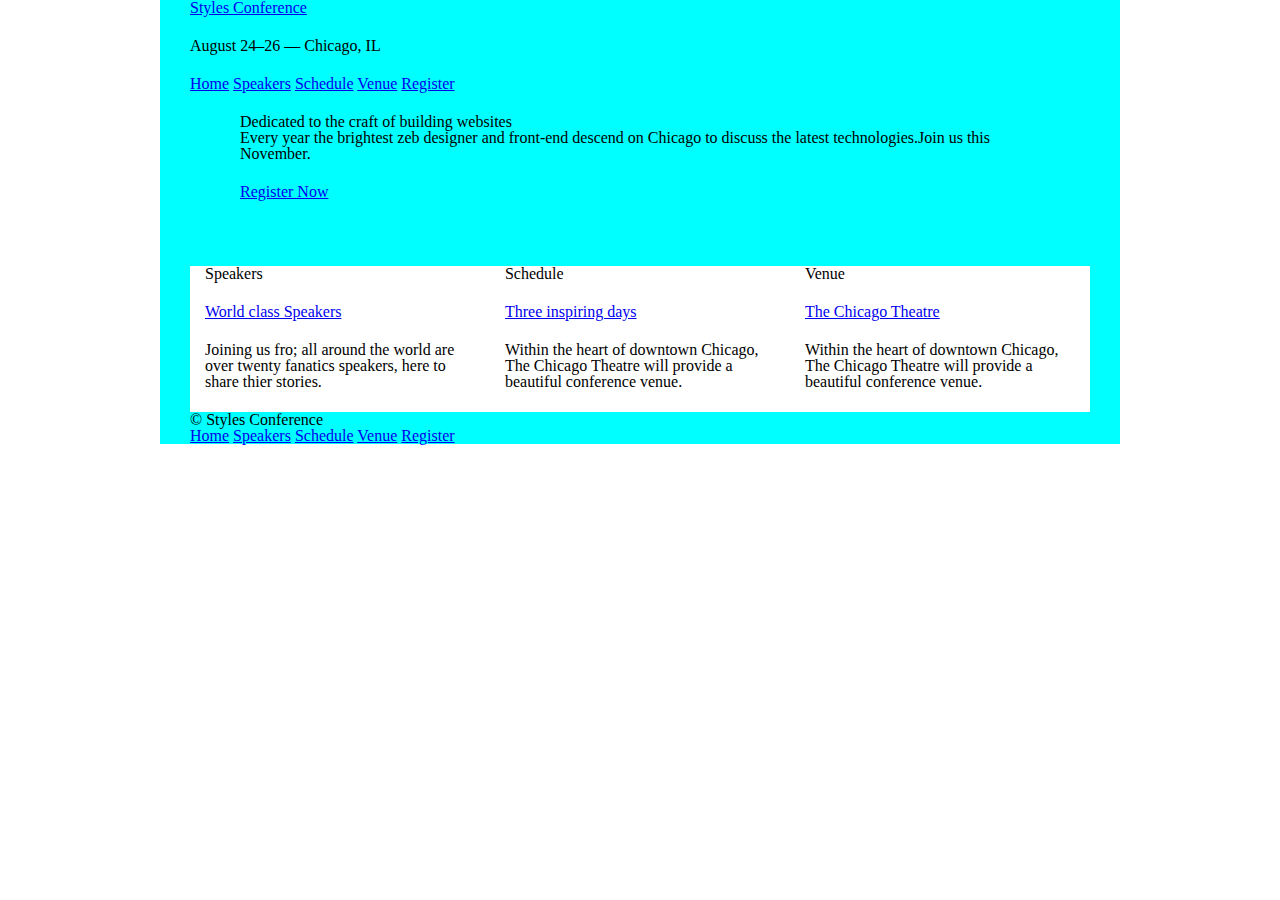
==== index.html @ ffcaada5 "first commit" ====
<!DOCTYPE html>
<html lang="en">

<head>
    <meta charset="UTF-8">
    <meta name="viewport" content="width=device-width, initial-scale=1.0">
    <title>Styles conference</title>
    <link rel="stylesheet" href="./assets/styles_sheets/main.css">
</head>

<body>
    <header class="container">
        <a href="index.html">
            <h1>Styles Conference</h1>
        </a>
        <h3>August 24&ndash;26 &mdash; Chicago, IL</h3>
        <nav>
            <a href="index.html">Home</a>
            <a href="speaker.html">Speakers</a>
            <a href="schedule.html">Schedule</a>
            <a href="venue.html">Venue</a>
            <a href="register.html">Register</a>
        </nav>
    </header>

    <section class="hero container">
        <h2>Dedicated to the craft of building websites</h2>
        <p>Every year the brightest zeb designer and front-end descend on Chicago to discuss the latest
            technologies.Join us this November.
        </p>
        <a href="register.html">Register Now</a>
    </section>
    
    <section class="container grid">
        <section class="col-1-3">
            <h5>Speakers</h5>
            <a href="speakers.html">
                <h3>World class Speakers</h3>
            </a>
            <p>Joining us fro; all around the world are over twenty fanatics speakers, here to share thier stories.</p>
        </section><!--
        --><section class="col-1-3">
            <h5>Schedule</h5>
            <a href="schedule.html">
                <h3>Three inspiring days</h3>
            </a>
            <p>Within the heart of downtown Chicago, The Chicago Theatre will provide a beautiful conference venue.</p>
        </section><!--
        --><section class="col-1-3">
            <h5>Venue</h5>
            <a href="venue.html">
                <h3>The Chicago Theatre</h3>
            </a>
            <p>Within the heart of downtown Chicago, The Chicago Theatre will provide a beautiful conference venue.</p>
        </section>
    </section>
    <footer class="container">
        <small>&copy; Styles Conference</small>
        <nav>
            <a href="index.html">Home</a>
            <a href="speaker.html">Speakers</a>
            <a href="schedule.html">Schedule</a>
            <a href="venue.html">Venue</a>
            <a href="register.html">Register</a>
        </nav>
    </footer>
</body>

</html>
---- assets/styles_sheets/main.css ----
/* http://meyerweb.com/eric/tools/css/reset/ 
   v2.0 | 20110126
   License: none (public domain)
*/

html, body, div, span, applet, object, iframe,
h1, h2, h3, h4, h5, h6, p, blockquote, pre,
a, abbr, acronym, address, big, cite, code,
del, dfn, em, img, ins, kbd, q, s, samp,
small, strike, strong, sub, sup, tt, var,
b, u, i, center,
dl, dt, dd, ol, ul, li,
fieldset, form, label, legend,
table, caption, tbody, tfoot, thead, tr, th, td,
article, aside, canvas, details, embed, 
figure, figcaption, footer, header, hgroup, 
menu, nav, output, ruby, section, summary,
time, mark, audio, video {
	margin: 0;
	padding: 0;
	border: 0;
	font-size: 100%;
	font: inherit;
	vertical-align: baseline;
}
/* HTML5 display-role reset for older browsers */
article, aside, details, figcaption, figure, 
footer, header, hgroup, menu, nav, section {
	display: block;
}
body {
	line-height: 1;
}
ol, ul {
	list-style: none;
}
blockquote, q {
	quotes: none;
}
blockquote:before, blockquote:after,
q:before, q:after {
	content: '';
	content: none;
}
table {
	border-collapse: collapse;
	border-spacing: 0;
}
/* 
=============================================================================
GRID STYLES
=============================================================================
*/
*,
*:before,
*:after{
    -webkit-box-sizing: content-box;
    -moz-box-sizing: border-box;
     box-sizing: border-box;
}
.container{
    width: 960px;
    background-color: aqua;
    margin: 0 auto;
    padding: 0 20px;
}
/* 
=============================================================================
TYPOGRAPHY
=============================================================================
*/
h1, h3,h4,h5, p{
    margin-bottom: 22px;
}
/* 
=============================================================================
col
=============================================================================
*/
.col-1-3{
	width: 33.33%;
	background-color: white;
}
.col-2-2{
	width: 66.66%;
}
.col-1-3,
.col-2-2{
	display: inline-block;
	vertical-align: top;
}
.grid,
.col-1-3,
.col-2-2{
	padding-left: 15px;
	padding-right: 15px;
}
.container,
.grid{
	margin: 0px auto;
	width: 960px;
}
.container{
	padding-left: 30px;
	padding-right: 30px;
}
.hero{
	padding: 22px 80px 66px 80px;
}
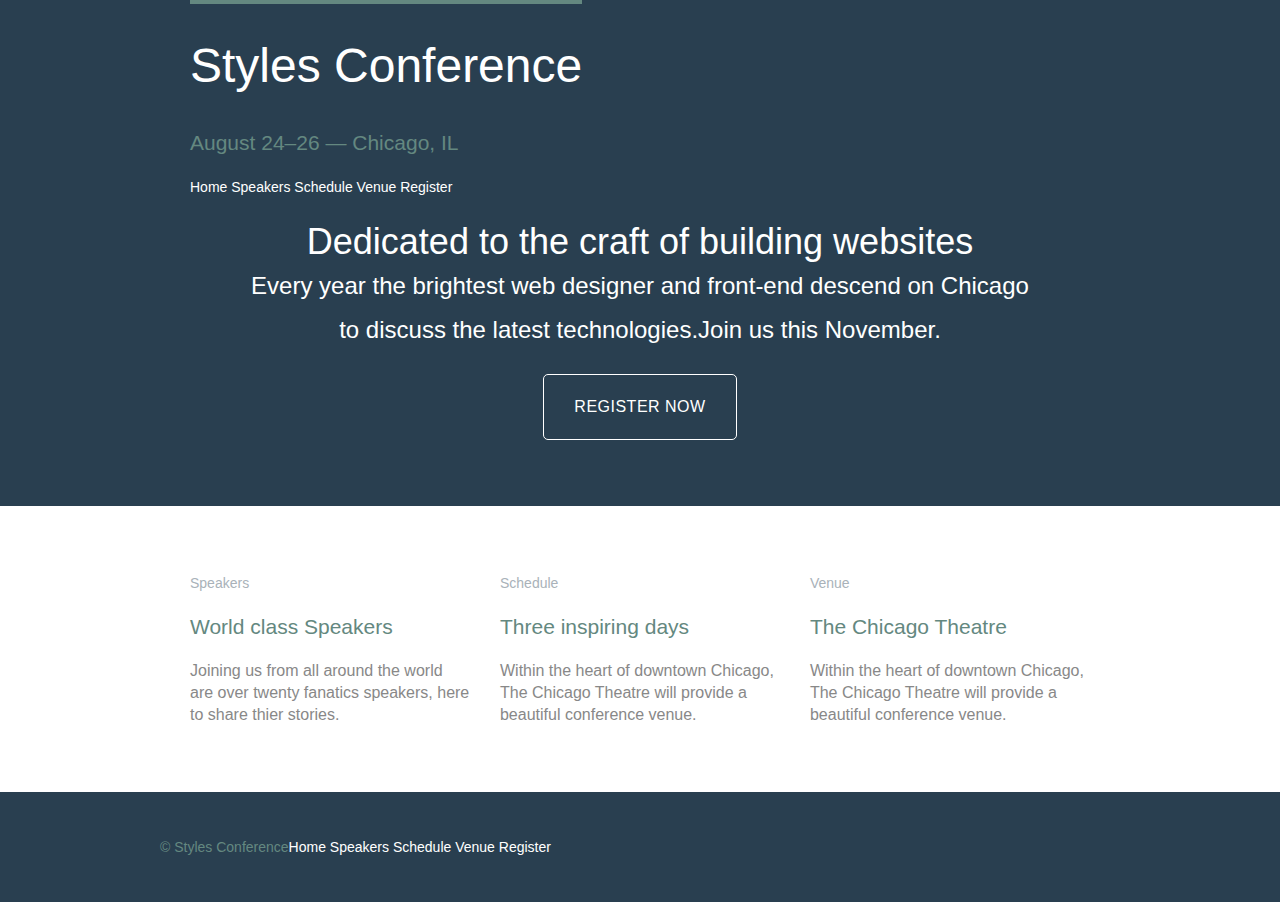
==== commit be3f32b3: "second" ====
--- a/index.html
+++ b/index.html
@@ -9,12 +9,12 @@
 </head>
 
 <body>
-    <header class="container">
-        <a href="index.html">
-            <h1>Styles Conference</h1>
-        </a>
-        <h3>August 24&ndash;26 &mdash; Chicago, IL</h3>
-        <nav>
+    <header class="primary_header container group">
+        
+            <h1 class="logo"><a href="index.html">Styles Conference</a></h1>
+        
+        <h3 class="tagline">August 24&ndash;26 &mdash; Chicago, IL</h3>
+        <nav class="primary_nav">
             <a href="index.html">Home</a>
             <a href="speaker.html">Speakers</a>
             <a href="schedule.html">Schedule</a>
@@ -25,38 +25,40 @@
 
     <section class="hero container">
         <h2>Dedicated to the craft of building websites</h2>
-        <p>Every year the brightest zeb designer and front-end descend on Chicago to discuss the latest
+        <p>Every year the brightest web designer and front-end descend on Chicago to discuss the latest
             technologies.Join us this November.
         </p>
-        <a href="register.html">Register Now</a>
+        <a href="register.html" class="btn btn_alt">Register Now</a>
     </section>
     
-    <section class="container grid">
-        <section class="col-1-3">
-            <h5>Speakers</h5>
-            <a href="speakers.html">
-                <h3>World class Speakers</h3>
-            </a>
-            <p>Joining us fro; all around the world are over twenty fanatics speakers, here to share thier stories.</p>
-        </section><!--
-        --><section class="col-1-3">
-            <h5>Schedule</h5>
-            <a href="schedule.html">
-                <h3>Three inspiring days</h3>
-            </a>
-            <p>Within the heart of downtown Chicago, The Chicago Theatre will provide a beautiful conference venue.</p>
-        </section><!--
-        --><section class="col-1-3">
-            <h5>Venue</h5>
-            <a href="venue.html">
-                <h3>The Chicago Theatre</h3>
-            </a>
-            <p>Within the heart of downtown Chicago, The Chicago Theatre will provide a beautiful conference venue.</p>
-        </section>
+    <section class="row">
+        <div class="grid">
+            <section class="teaser col-1-3">
+                <h5>Speakers</h5>
+                <a href="speaker.html">
+                    <h3>World class Speakers</h3>
+                </a>
+                <p>Joining us from all around the world are over twenty fanatics speakers, here to share thier stories.</p>
+            </section><!--
+            --><section class="teaser col-1-3">
+                <h5>Schedule</h5>
+                <a href="schedule.html">
+                    <h3>Three inspiring days</h3>
+                </a>
+                <p>Within the heart of downtown Chicago, The Chicago Theatre will provide a beautiful conference venue.</p>
+            </section><!--
+            --><section class="teaser col-1-3">
+                <h5>Venue</h5>
+                <a href="venue.html">
+                    <h3>The Chicago Theatre</h3>
+                </a>
+                <p>Within the heart of downtown Chicago, The Chicago Theatre will provide a beautiful conference venue.</p>
+            </section>
+        </div>
     </section>
-    <footer class="container">
+    <footer class="contain grid primary_footer">
         <small>&copy; Styles Conference</small>
-        <nav>
+        <nav class="primary_nav">
             <a href="index.html">Home</a>
             <a href="speaker.html">Speakers</a>
             <a href="schedule.html">Schedule</a>
--- a/assets/styles_sheets/main.css
+++ b/assets/styles_sheets/main.css
@@ -48,6 +48,16 @@
 }
 /* 
 =============================================================================
+body STYLES
+=============================================================================
+*/
+body{
+	background-color: #293f50;
+	color: #888;
+	font: 300 16px/22px "Open Sans", "Helvetica Nueu", Helvetica, Arial, sans-serif;
+}
+/* 
+=============================================================================
 GRID STYLES
 =============================================================================
 */
@@ -58,28 +68,18 @@
     -moz-box-sizing: border-box;
      box-sizing: border-box;
 }
+.container,
+.grid {
+	margin: 0px auto;
+	width: 960px;
+}
 .container{
-    width: 960px;
-    background-color: aqua;
-    margin: 0 auto;
-    padding: 0 20px;
-}
-/* 
-=============================================================================
-TYPOGRAPHY
-=============================================================================
-*/
-h1, h3,h4,h5, p{
-    margin-bottom: 22px;
-}
-/* 
-=============================================================================
-col
-=============================================================================
-*/
+	padding-left: 30px;
+	padding-right: 30px;
+}
 .col-1-3{
 	width: 33.33%;
-	background-color: white;
+
 }
 .col-2-2{
 	width: 66.66%;
@@ -95,15 +95,147 @@
 	padding-left: 15px;
 	padding-right: 15px;
 }
-.container,
-.grid{
-	margin: 0px auto;
-	width: 960px;
-}
-.container{
-	padding-left: 30px;
-	padding-right: 30px;
-}
-.hero{
+.tagline{
+	margin: 66px 0 22px 0;
+	clear: both;
+}
+/* 
+=============================================================================
+TYPOGRAPHY
+=============================================================================
+*/
+h1, h3, h4, h5 {
+    margin-bottom: 22px;
+	color: #648880;
+}
+p{
+	margin-bottom: 22px;
+}
+h1{
+	font-size: 36px;
+	line-height: 44px;
+}
+h2{
+	font-size: 24px;
+	line-height: 44px;
+}
+h3{
+	font-size: 21px;
+}
+h4{
+	font-size: 18px;
+}
+h5{
+	color: #a9b2b9;
+	font-size: 14px;
+	font-weight: 400;
+}
+strong{
+	font-weight: 400;
+}
+cite, em {
+	font-style: italic;
+}
+a:hover {
+	color: #a9b2b9;
+}
+a{
+	color: #648880;
+	text-decoration: none;
+}
+.logo{
+	border-top: 4px solid #648880;
+	float: left;
+	font-size: 48px;
+	line-height: 44px;
+	padding: 40px 0 22px 0;
+}
+/* 
+=============================================================================
+col
+=============================================================================
+*/
+
+.hero {
+	color: #fff;
+	line-height: 44px;
 	padding: 22px 80px 66px 80px;
-}
+	text-align: center;
+}
+.hero h2 {
+	font-size: 36px;
+}
+.hero p {
+	font-size: 24px;
+}
+/* 
+=============================================================================
+nav
+=============================================================================
+*/
+.primary_nav {
+	font-size: 14px;
+	font-weight: 400;
+}
+.primary_footer {
+	color: #648880;
+	font-size: 14px;
+	padding: 44px 0;
+}
+.primary_footer small {
+	float: left;
+	font-weight: 400;
+}
+/* 
+=============================================================================
+teaser
+=============================================================================
+*/
+.teaser a:hover h3 {
+	color: #a9b2b9;
+}
+.primary_header a,
+.primary_footer a {
+	color: #fff;
+}
+.primary_header a:hover,
+.primary_footer a:hover {
+	color: #648880;
+}
+.btn {
+	border-radius: 5px;
+	color: #fff;
+	cursor: pointer;
+	display: inline-block;
+	font-weight: 400;
+	letter-spacing: .5px;
+	margin: 0;
+	text-transform: uppercase;
+}
+.btn_alt {
+	border: 1px solid #fff;
+	padding: 10px 30px;
+}
+.btn_alt:hover {
+	background-color: #fff;
+	color: #648880;
+}
+.row,
+.row_alt {
+	min-width: 960px;
+}
+.row {
+	background: #fff;
+	padding: 66px 0 44px 0;
+}
+.row_alt {
+	background: #cbe2c1;
+	background: -webkit-linear-gradient(to right, #a1d3b0, #f6f1d3);
+	background: -moz-linear-gradient(to right, #a1d3b0, #f6f1d3);
+	background: -linear-gradient(to right, #a1d3b0, #f6f1d3);
+	padding: 44px 0 22px 0;
+}
+
+.cnt {
+	text-align: center;
+}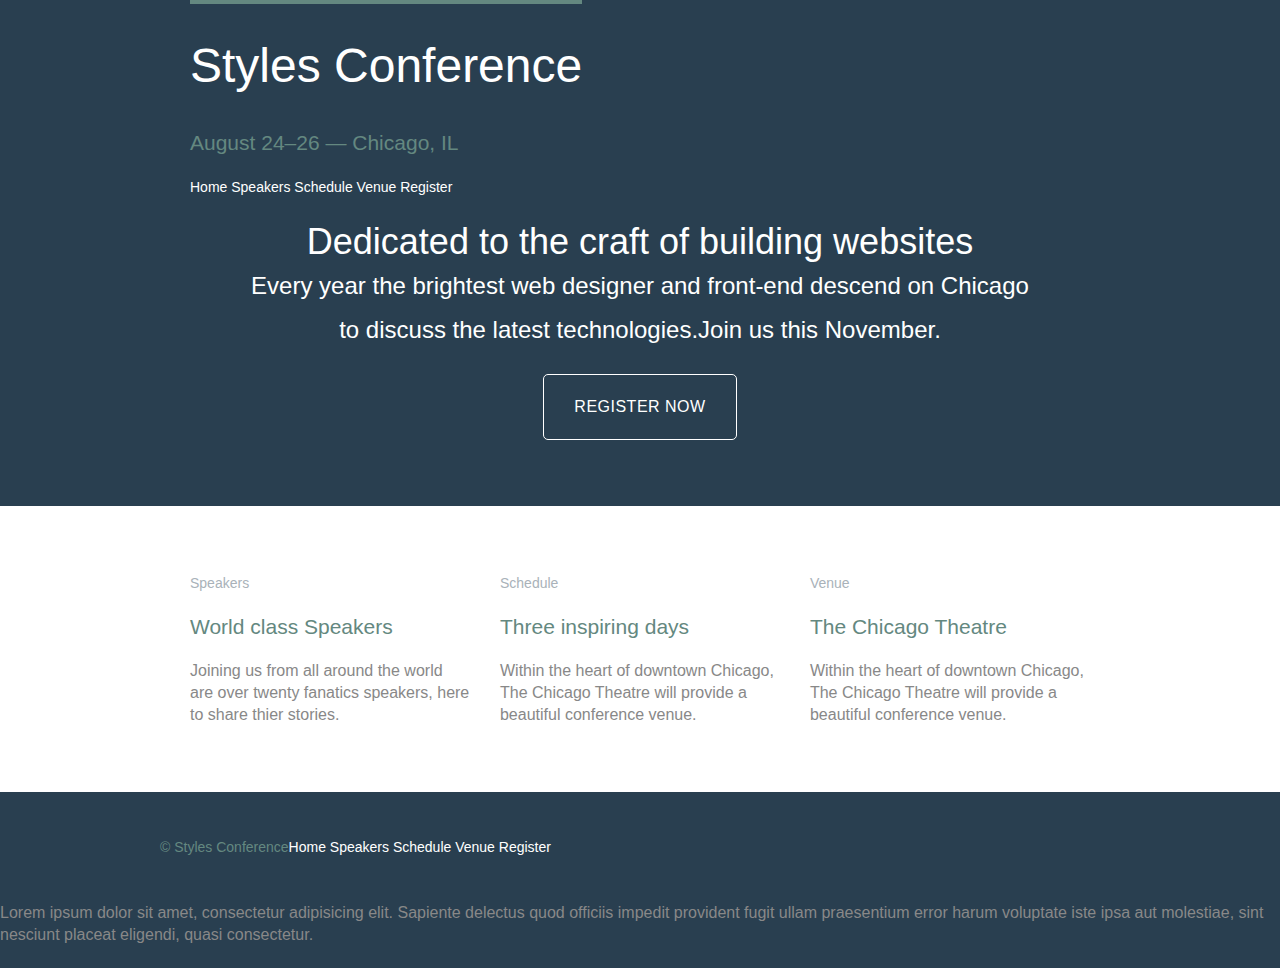
==== commit 0c746928: "forth" ====
--- a/index.html
+++ b/index.html
@@ -66,6 +66,7 @@
             <a href="register.html">Register</a>
         </nav>
     </footer>
+    <p>Lorem ipsum dolor sit amet, consectetur adipisicing elit. Sapiente delectus quod officiis impedit provident fugit ullam praesentium error harum voluptate iste ipsa aut molestiae, sint nesciunt placeat eligendi, quasi consectetur.</p>
 </body>
 
 </html>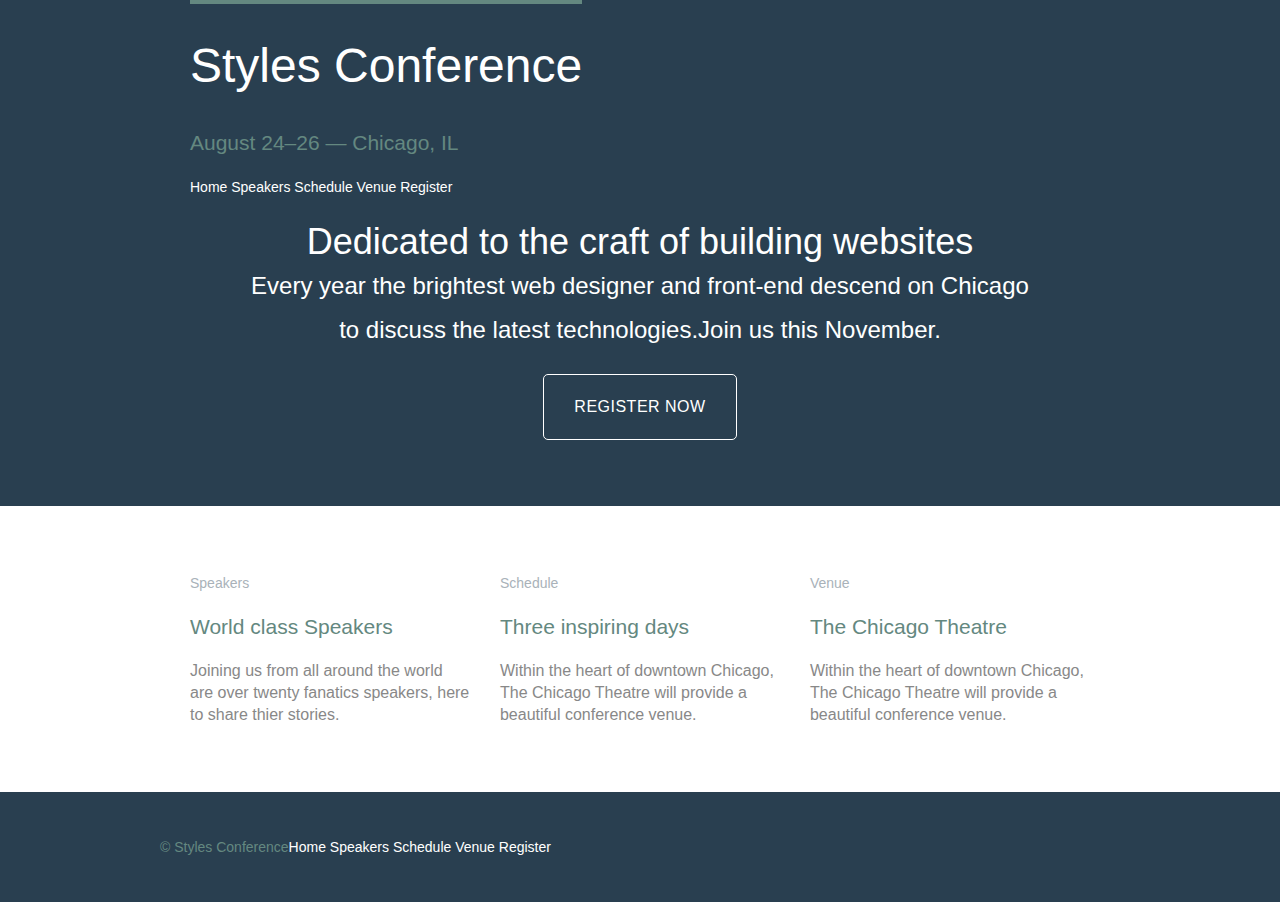
==== commit 4b13ae47: "teddy" ====
--- a/index.html
+++ b/index.html
@@ -66,7 +66,6 @@
             <a href="register.html">Register</a>
         </nav>
     </footer>
-    <p>Lorem ipsum dolor sit amet, consectetur adipisicing elit. Sapiente delectus quod officiis impedit provident fugit ullam praesentium error harum voluptate iste ipsa aut molestiae, sint nesciunt placeat eligendi, quasi consectetur.</p>
 </body>
 
 </html>